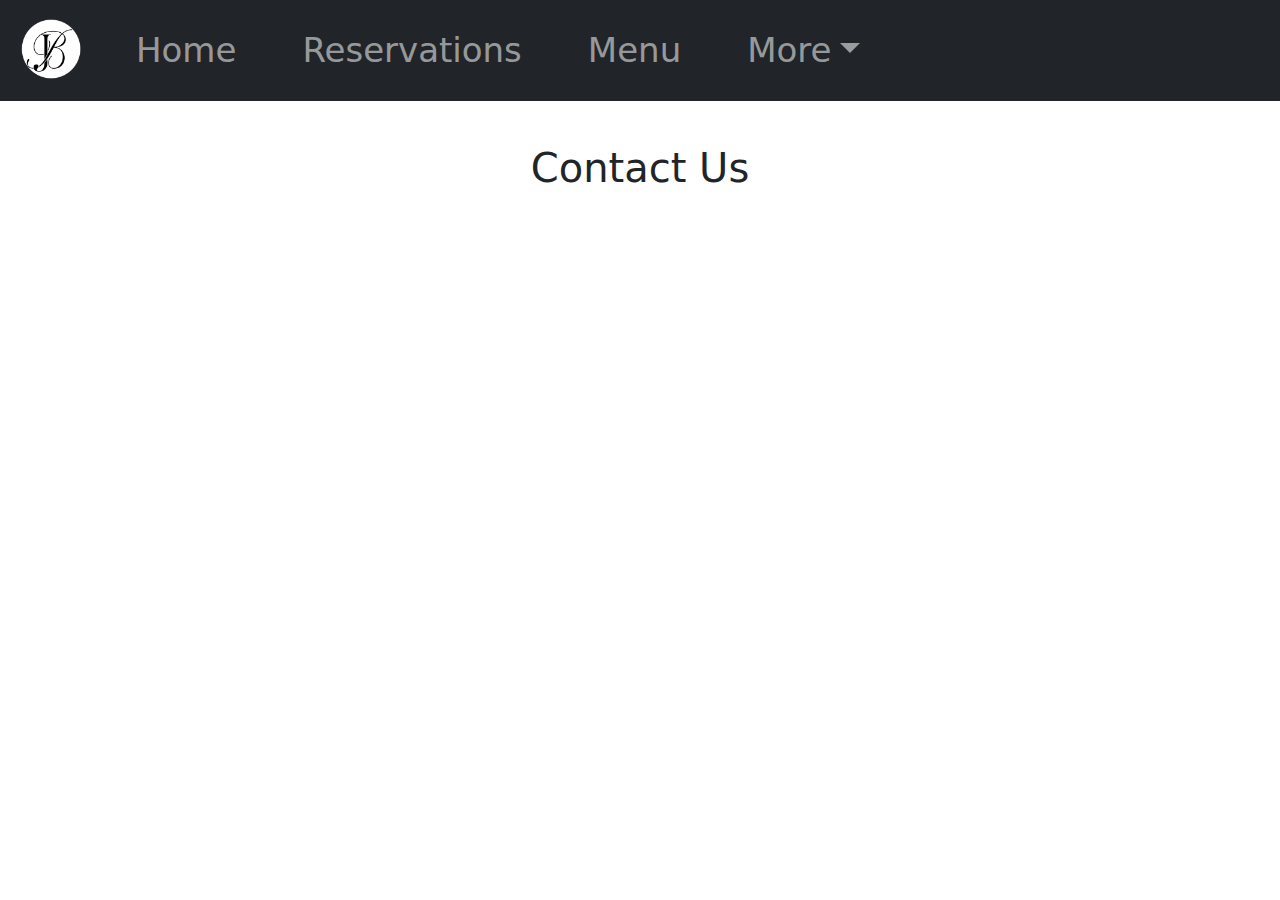
==== contacts.html @ 9053ebdd "quick commit" ====
<!DOCTYPE html>
<html lang="en">

	<head>
		<!-- Title and linking css -->
		<title>Jacques' Bagel Shop - Bagels for all your needs</title>
		<link rel="stylesheet" href="style.css">
		
		<!-- Linking JQuery and JavaScript file -->
		<script src="https://ajax.googleapis.com/ajax/libs/jquery/3.7.1/jquery.min.js"></script>
		<script src="script.js"></script>
		
		<!-- Linking Bootstrap 5 -->
		<link href="https://cdn.jsdelivr.net/npm/bootstrap@5.3.3/dist/css/bootstrap.min.css" rel="stylesheet">
		<script src="https://cdn.jsdelivr.net/npm/bootstrap@5.3.3/dist/js/bootstrap.bundle.min.js"></script>
	</head>
	
	<body>
	
		<!-- Adding the mainBar navbar to the page -->
		<div id="mainBar"></div>
		<br>
		<br>
		<br>
		<br>
		<br>
		<br>
		<h1 class="center">Contact Us</h1>
		<br>
		<br>
		
		
	
	</body>
	
</html>
---- style.css ----
.navbar-nav > li {
	font-size: 34px;
	padding-left: 25px;
	padding-right: 25px;
}

.center {
	text-align: center;
}

#about {
	display: block;
	padding-left: 500px;
	padding-right: 500px;
}

#nav-logo {
	height: 75px;
}
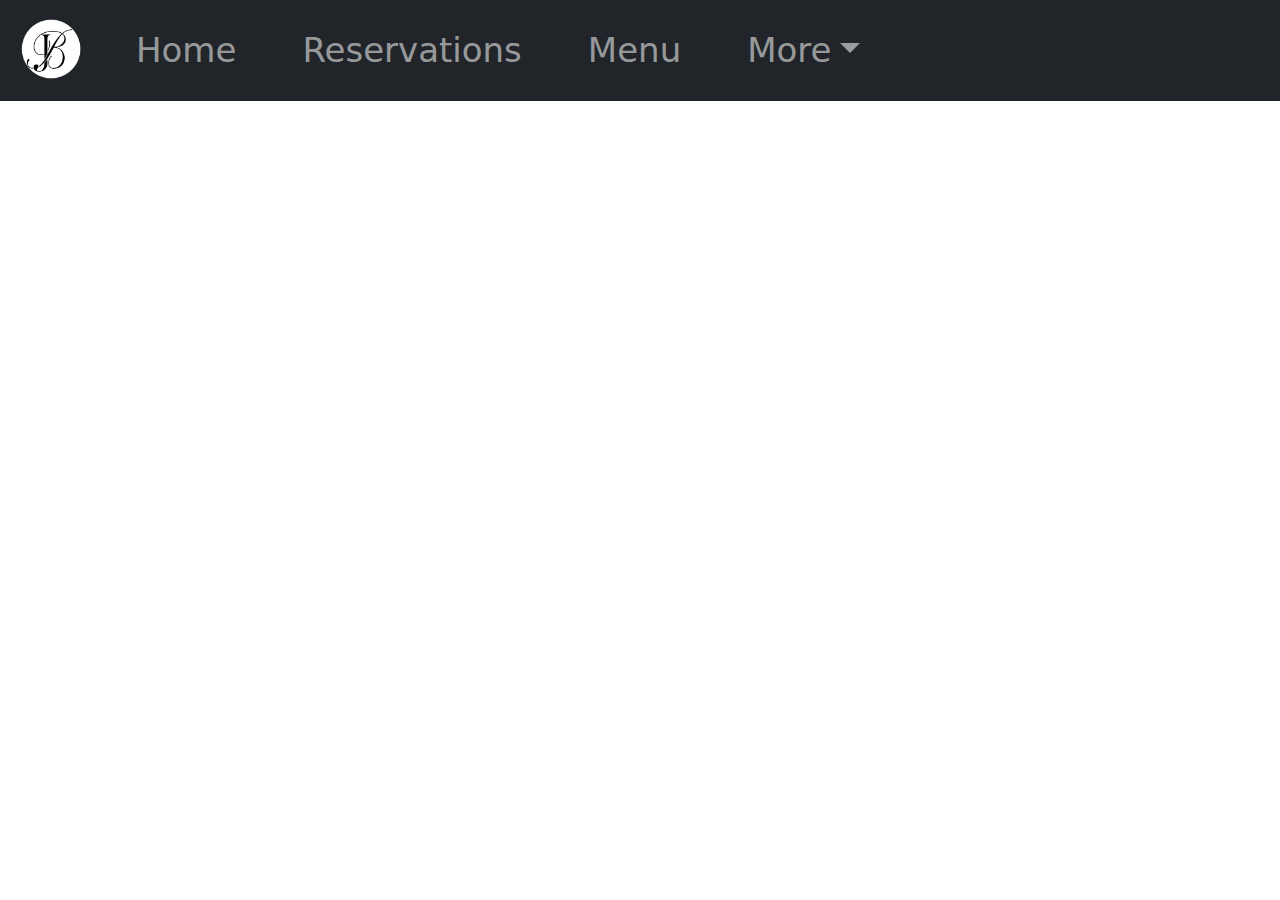
==== commit 5c8960cd: "add orders and contacts page" ====
--- a/contacts.html
+++ b/contacts.html
@@ -16,20 +16,10 @@
 	</head>
 	
 	<body>
-	
 		<!-- Adding the mainBar navbar to the page -->
 		<div id="mainBar"></div>
-		<br>
-		<br>
-		<br>
-		<br>
-		<br>
-		<br>
-		<h1 class="center">Contact Us</h1>
-		<br>
-		<br>
-		
-		
+	
+	
 	
 	</body>
 	
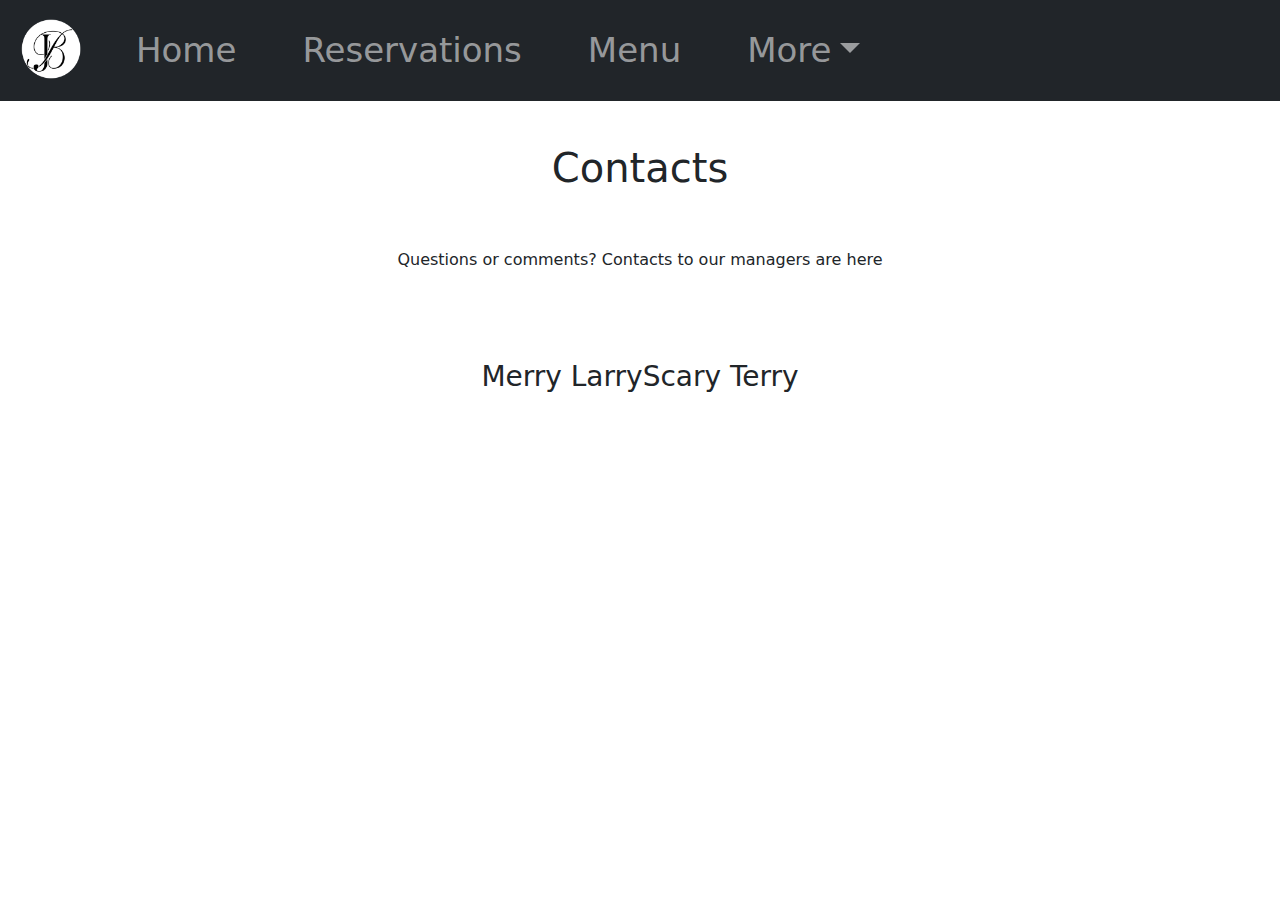
==== commit 7731743a: "style subtract" ====
--- a/contacts.html
+++ b/contacts.html
@@ -19,7 +19,28 @@
 		<!-- Adding the mainBar navbar to the page -->
 		<div id="mainBar"></div>
 	
-	
+		<br>
+		<br>
+		<br>
+		<br>
+		<br>
+		<br>
+		<h1 class="center">Contacts</h1>
+		<br>
+		<br>
+		<p class="center">Questions or comments? Contacts to our managers are here</p>
+		<br>
+		<br>
+		<br>
+		<div class="flex-container">
+			<div class = "center spaced">
+				<h3>Merry Larry</h3>
+			</div>
+			
+			<div class = "center spaced">
+				<h3>Scary Terry</h3>
+			</div>
+		</div>
 	
 	</body>
 	
--- a/style.css
+++ b/style.css
@@ -17,3 +17,104 @@
 #nav-logo {
 	height: 75px;
 }
+
+
+.card {
+	display: inline-block;
+	justify-content: center;
+	align-items: center;
+	padding: 20px;
+	margin:50px;
+	background-color: gray;
+	width: 250px;
+	height: 400px; 
+	border-radius: 25px;
+	transition: all 0.2s ease-in-out;
+	font-size: 40px;
+}
+
+.card:hover {
+	/* background-color: #c7c7c7; */
+	transform: scale(1.1);
+	transition: all 0.2s ease-in-out;
+}
+
+
+.card > img {
+	object-fit: contain;
+	overflow: hidden;
+}
+
+
+
+.flex-container {
+	display: flex;
+	justify-content: center;
+	margin-left: 100px;
+	margin-right: 100px;
+	height: 400px;
+}
+
+.menu-flex-container {
+	display: flex;
+	justify-content: center;
+	margin-left: 100px;
+	margin-right: 100px;
+	height: 100%;
+}
+
+
+/* Add this class to any items used for ordering (things like toppings) so that jQuery can tell when they are clicked on  */
+/* and handle orders properly */
+.item {
+	
+}
+
+.add-to-cart-bagel {
+	
+}
+
+.add-to-cart-donut {
+	
+}
+
+.add-to-cart-croissant {
+	
+}
+
+.add-to-cart-sandwich {
+	
+
+}
+
+.drop{
+	display: none;
+	/* display: inline-block; */
+	margin-left: 10px;
+	margin-right: 10px;
+}
+
+.col{
+	display: inline-block;
+	width: 20%;
+	margin-right:5%;
+	margin-left:5%;
+}
+
+.tiny {
+	font-size: 20px;
+}
+
+.menu-item {
+	width: 20%;
+	height: 100%;
+	display: inline-block;
+}
+
+
+.menu-item > img {
+	height: 200px;
+	width: 200px;
+	border: 2px solid black;
+	border-radius: 5px;
+}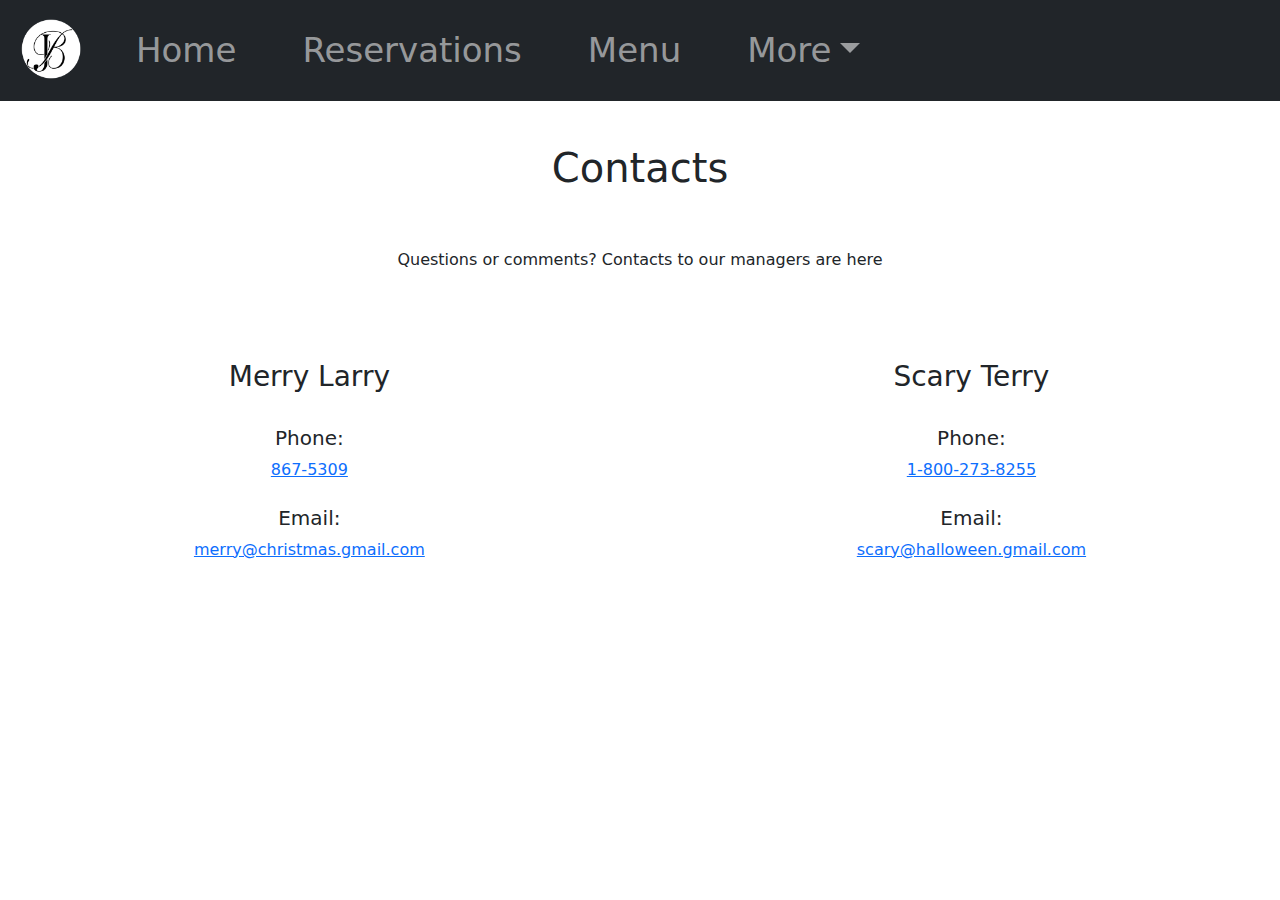
==== commit f4474e74: "Fast commit Liam" ====
--- a/contacts.html
+++ b/contacts.html
@@ -35,10 +35,24 @@
 		<div class="flex-container">
 			<div class = "center spaced">
 				<h3>Merry Larry</h3>
+				<br>
+				<h5>Phone: </h5>
+				<a href="https://genius.com/Tommy-tutone-867-5309-jenny-lyrics">867-5309</a>
+				<br>
+				<br>
+				<h5>Email: </h5>
+				<a href="">merry@christmas.gmail.com</a>
 			</div>
 			
 			<div class = "center spaced">
 				<h3>Scary Terry</h3>
+				<br>
+				<h5>Phone: </h5>
+				<a href="https://en.wikipedia.org/wiki/1-800-273-8255_(song)">1-800-273-8255</a>
+				<br>
+				<br>
+				<h5>Email: </h5>
+				<a href="">scary@halloween.gmail.com</a>
 			</div>
 		</div>
 	
--- a/style.css
+++ b/style.css
@@ -21,7 +21,7 @@
 
 .card {
 	display: inline-block;
-	justify-content: center;
+	/* justify-content: center; */
 	align-items: center;
 	padding: 20px;
 	margin:50px;
@@ -57,7 +57,6 @@
 
 .menu-flex-container {
 	display: flex;
-	justify-content: center;
 	margin-left: 100px;
 	margin-right: 100px;
 	height: 100%;
@@ -113,8 +112,30 @@
 
 
 .menu-item > img {
-	height: 200px;
-	width: 200px;
+	width: 80%;
 	border: 2px solid black;
 	border-radius: 5px;
-}+
+}
+
+.checkout > label {
+	font-size: 40px;
+}
+
+.final-checkout {
+	position: relative;
+	bottom: 100px;
+	text-align: center;
+	border: none;
+	width: 25%;
+}
+
+.btn {
+	margin-bottom: 1%;
+}
+
+.spaced{
+	margin-left: 20%;
+	margin-right:20%;
+}
+
